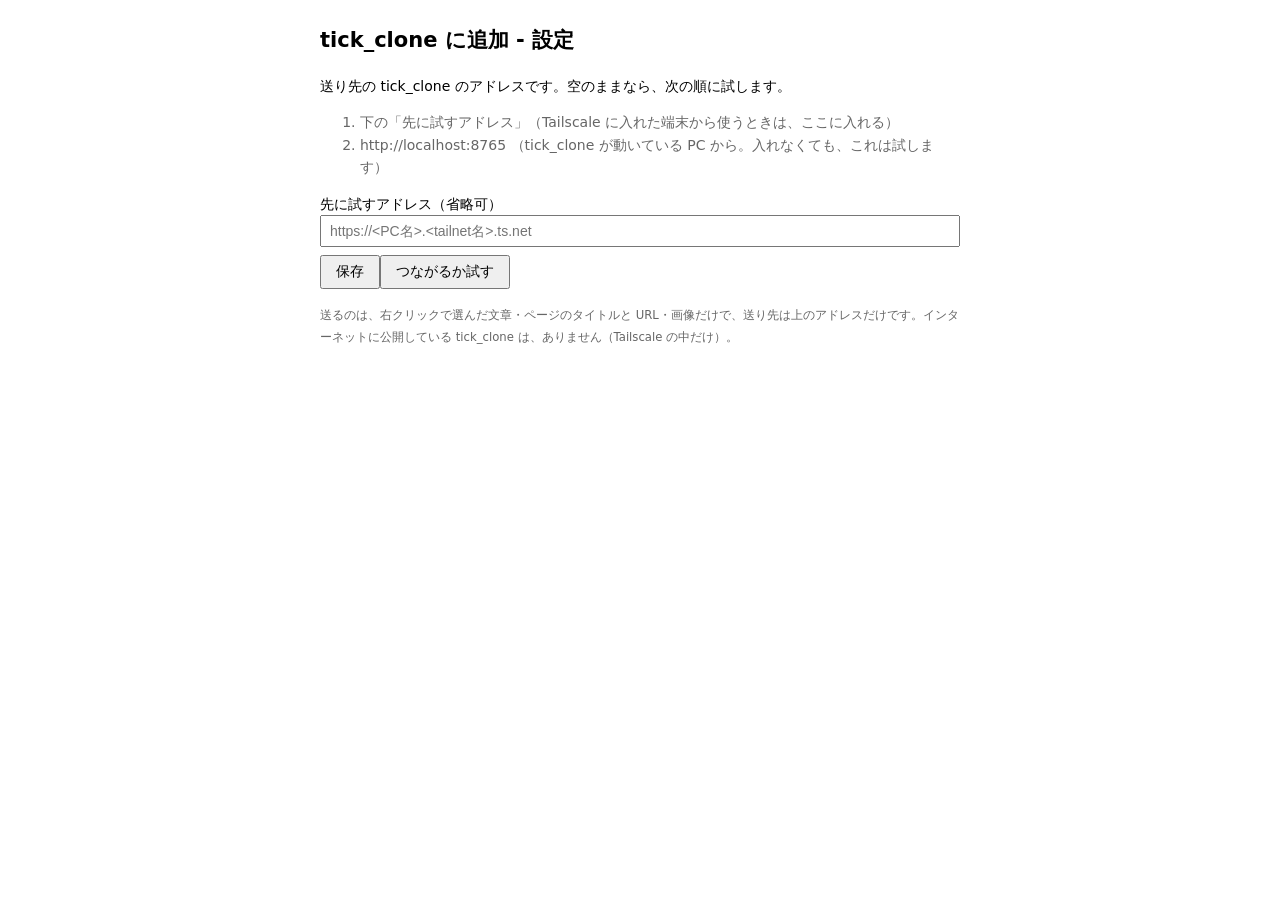
==== extension/options.html @ cf8c15d0 "tick_clone: 初回コミット 自分の PC で動かす、メモ・タスクアプリ（FastAPI + 素の JavaScript の PWA）。 メモ1件 = Markdown ファイル1つ。リスト・" ====
<!doctype html>
<html lang="ja">
<head>
<meta charset="utf-8">
<title>tick_clone に追加 - 設定</title>
<style>
  body { font: 14px/1.6 system-ui, sans-serif; max-width: 640px; margin: 24px auto; padding: 0 16px; }
  input[type=text] { width: 100%; padding: 6px 8px; font-size: 14px; box-sizing: border-box; }
  button { padding: 6px 14px; font-size: 14px; margin-top: 8px; }
  small, .note { color: #666; }
  #msg { margin-left: 10px; }
</style>
</head>
<body>
<h2>tick_clone に追加 - 設定</h2>
<p>送り先の tick_clone のアドレスです。空のままなら、次の順に試します。</p>
<ol class="note">
  <li>下の「先に試すアドレス」（Tailscale に入れた端末から使うときは、ここに入れる）</li>
  <li>http://localhost:8765 （tick_clone が動いている PC から。入れなくても、これは試します）</li>
</ol>
<label>先に試すアドレス（省略可）<br>
  <input id="server" type="text" placeholder="https://<PC名>.<tailnet名>.ts.net">
</label>
<div><button id="save">保存</button><button id="test">つながるか試す</button><span id="msg"></span></div>
<p><small>送るのは、右クリックで選んだ文章・ページのタイトルと URL・画像だけで、送り先は上のアドレスだけです。インターネットに公開している tick_clone は、ありません（Tailscale の中だけ）。</small></p>
<script src="options.js"></script>
</body>
</html>
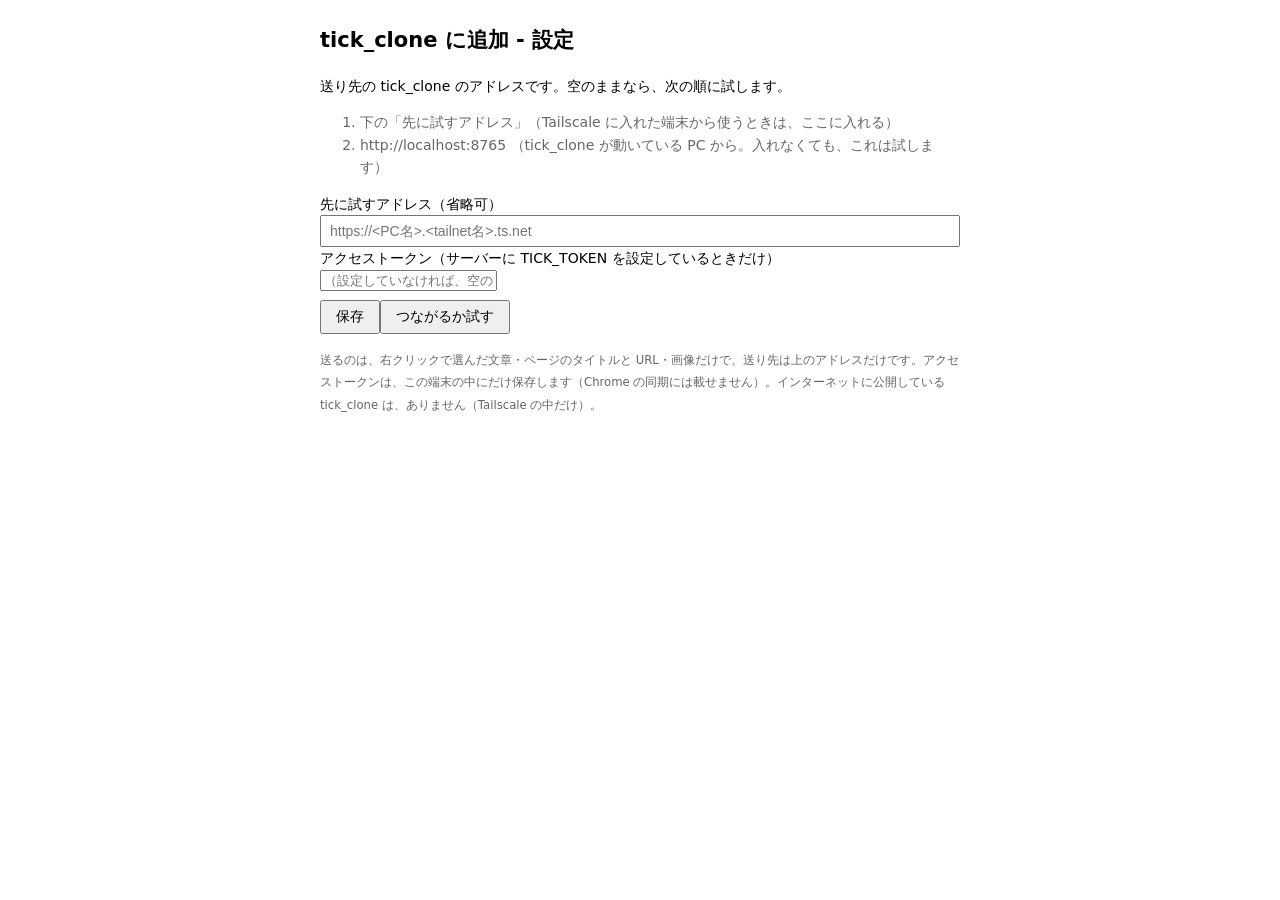
==== commit ebd8a110: "任意のアクセストークン（TICK_TOKEN）を追加 環境変数 TICK_TOKEN を設定すると、トークンを知っている人だけが使える。 - ブラウザは /login で入力（Cookie には、トー" ====
--- a/extension/options.html
+++ b/extension/options.html
@@ -21,8 +21,11 @@
 <label>先に試すアドレス（省略可）<br>
   <input id="server" type="text" placeholder="https://<PC名>.<tailnet名>.ts.net">
 </label>
+<label>アクセストークン（サーバーに TICK_TOKEN を設定しているときだけ）<br>
+  <input id="token" type="password" autocomplete="off" placeholder="（設定していなければ、空のまま）">
+</label>
 <div><button id="save">保存</button><button id="test">つながるか試す</button><span id="msg"></span></div>
-<p><small>送るのは、右クリックで選んだ文章・ページのタイトルと URL・画像だけで、送り先は上のアドレスだけです。インターネットに公開している tick_clone は、ありません（Tailscale の中だけ）。</small></p>
+<p><small>送るのは、右クリックで選んだ文章・ページのタイトルと URL・画像だけで、送り先は上のアドレスだけです。アクセストークンは、この端末の中にだけ保存します（Chrome の同期には載せません）。インターネットに公開している tick_clone は、ありません（Tailscale の中だけ）。</small></p>
 <script src="options.js"></script>
 </body>
 </html>
